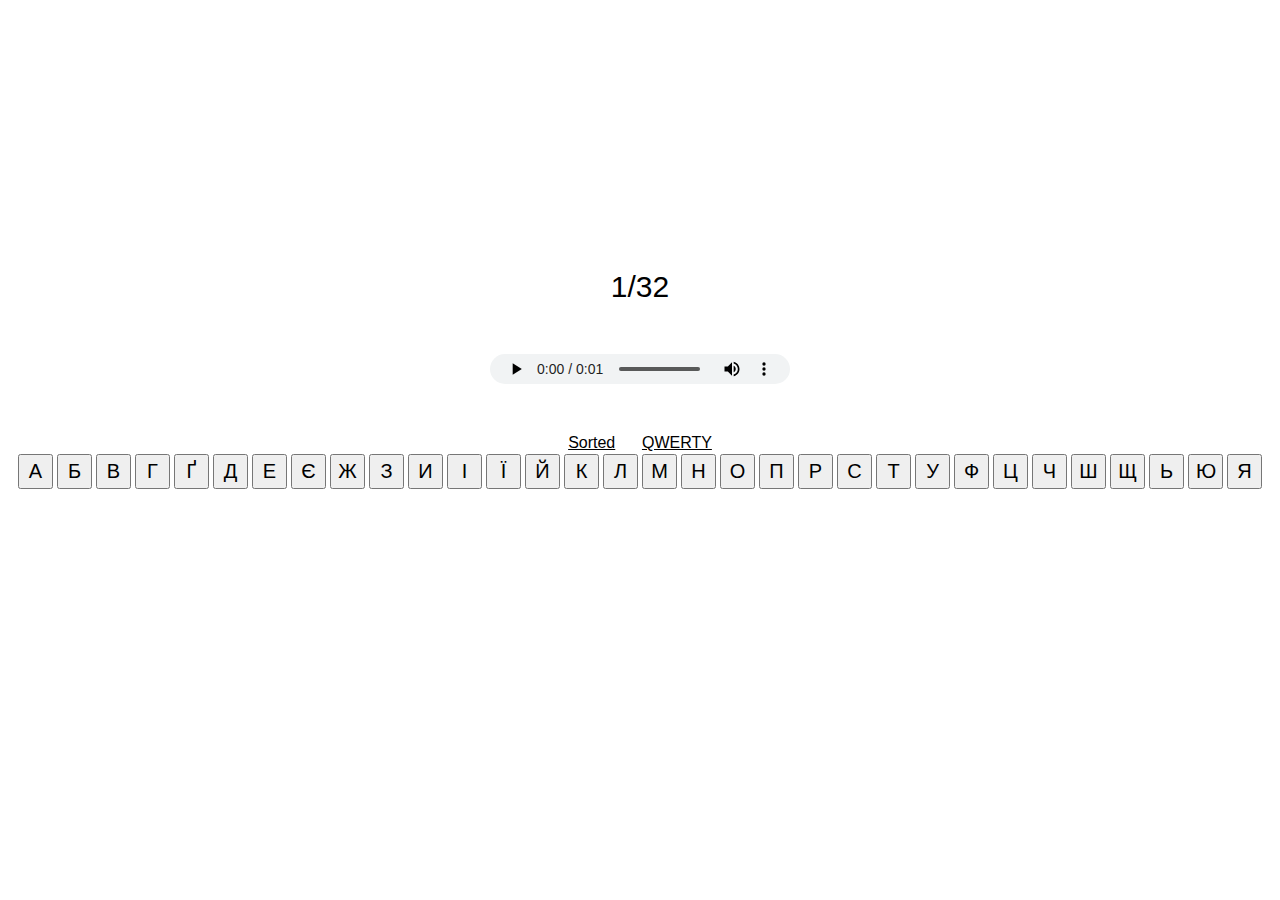
==== alphabet-training.html @ d9b8d79e "qwerty and errors" ====
<!DOCTYPE>
<html>
<head>
<meta charset="utf-8"/>
<title>Alphabet Training</title>
<style>
  html, body {
    margin: 0; background: white; font-family:helvetica; text-align:center }
  body { position: absolute; top:30%; width: 100% }
  input[type=button] { font-size:20px; width:35px; height:35px; margin:2px }
  div { text-align:center }
  #progress { font-size: 30px }
  #audio { margin: 50px 0 }
  audio { width:300px; height: 30px }
  #type a { color:#000000 }
  #type a:visited { color:#000000 }
</style>
</head>
<body>
<div id="progress">1/100</div>
<div id="audio"><br/></div>
<div id="type">
  <a href="#" onclick="set_sorted_alphabet()">Sorted</a>
  &nbsp;&nbsp;&nbsp;&nbsp;
  <a href="#" onclick="set_qwerty_alphabet()">QWERTY</a>
</div>
<div id="answers"></div>
<script type="text/javascript">
function shuffle(arr) {
  var shuffled = arr.slice(0); // Copy

  // Fisher-Yates
  for (var i = shuffled.length - 1; i > 1; --i) {
    j = Math.floor(Math.random() * i);
    var x = shuffled[i];
    shuffled[i] = shuffled[j];
    shuffled[j] = x;
  }
  return shuffled;
};

var sorted_alphabet = [
  "А","Б","В","Г","Ґ","Д","Е","Є","Ж","З","И","І","Ї","Й","К","Л","М","Н","О",
  "П","Р","С","Т","У","Ф","Ц","Ч","Ш","Щ","Ь","Ю","Я"];

var qwerty_alphabet = [
  ["Й","Ц","У","К","Е","Н","Г","Ш","Щ","З","Х","Ї"],
  ["Ф","І","В","А","П","Р","О","Л","Д","Ж","Є","Ґ"],
  ["Я","Ч","С","М","И","Т","Ь","Б","Ю"]
];

var alphabet = shuffle(sorted_alphabet);
var length = alphabet.length;

var progress = document.getElementById("progress");
var audio = document.getElementById("audio");
var answers = document.getElementById("answers");

function clear_answers() {
  while (answers.hasChildNodes()) {
    answers.removeChild(answers.lastChild);
  }
}

function add_answers(list) {
  for (var i = 0; i < list.length; ++i) {
    var letter = list[i];
    var answer = document.createElement("input");
    answer.setAttribute("onclick", "guess(\"" + letter + "\");");
    answer.setAttribute("type", "button");
    answer.setAttribute("value", letter);
    answers.appendChild(answer);
  }
}

function set_sorted_alphabet() {
  clear_answers();
  add_answers(sorted_alphabet);
}

function set_qwerty_alphabet() {
  clear_answers();
  add_answers(qwerty_alphabet[0]);
  var br = document.createElement("br");
  answers.appendChild(br);
  add_answers(qwerty_alphabet[1]);
  var br = document.createElement("br");
  answers.appendChild(br);
  add_answers(qwerty_alphabet[2]);
}

var current = 0;
var score = 0;
var errors = [];

function show() {
  progress.innerHTML = (current + 1) + "/" + length;
  var audioElement = document.createElement("audio");
  audioElement.setAttribute("controls", "");
  var audioSourceElement = document.createElement("source");
  audioSourceElement.setAttribute("type", "audio/ogg");
  audioSourceElement.setAttribute("src",
    "audio/Uk-ua-male-alphabet-" + alphabet[current].toLowerCase() + ".ogg");
  audioElement.appendChild(audioSourceElement);
  audio.appendChild(audioElement);
  audio.removeChild(audio.firstChild);
}

function guess(letter) {
  if (letter == alphabet[current]) {
    ++score;
  } else {
    errors.push([ alphabet[current], letter ]);
  }

  ++current;
  if (current === length) {
    var pct = score / length * 100;
    var summary = "You got " + pct + "% correct!<br/><br/>"
    summary += "<table align=\"center\"><thead>";
    summary += "<td colspan=\"2\">Letter</td><td colspan=\"2\">Guess</td>";
    summary += "</thead><tbody>"
    for (var i = 0; i < errors.length; ++i) {
      row = "<tr>";
      row += "<td>" + errors[i][0] + "</td>";
      row += "<td><audio controls><source type=\"audio/ogg\" src=\"audio/";
      row += "Uk-ua-male-alphabet-" + errors[i][0].toLowerCase() + ".ogg"
      row += "\"/></audio>";
      row += "<td>" + errors[i][1] + "</td>";
      row += "<td><audio controls><source type=\"audio/ogg\" src=\"audio/";
      row += "Uk-ua-male-alphabet-" + errors[i][1].toLowerCase() + ".ogg"
      row += "\"/></audio>";
      row += "</tr>";
      summary += row;
    }
    summary += "</tbody></table>";
    document.body.innerHTML = summary;
  } else {
    show();
  }
}

show();
set_sorted_alphabet();
</script>
</body>
</html>
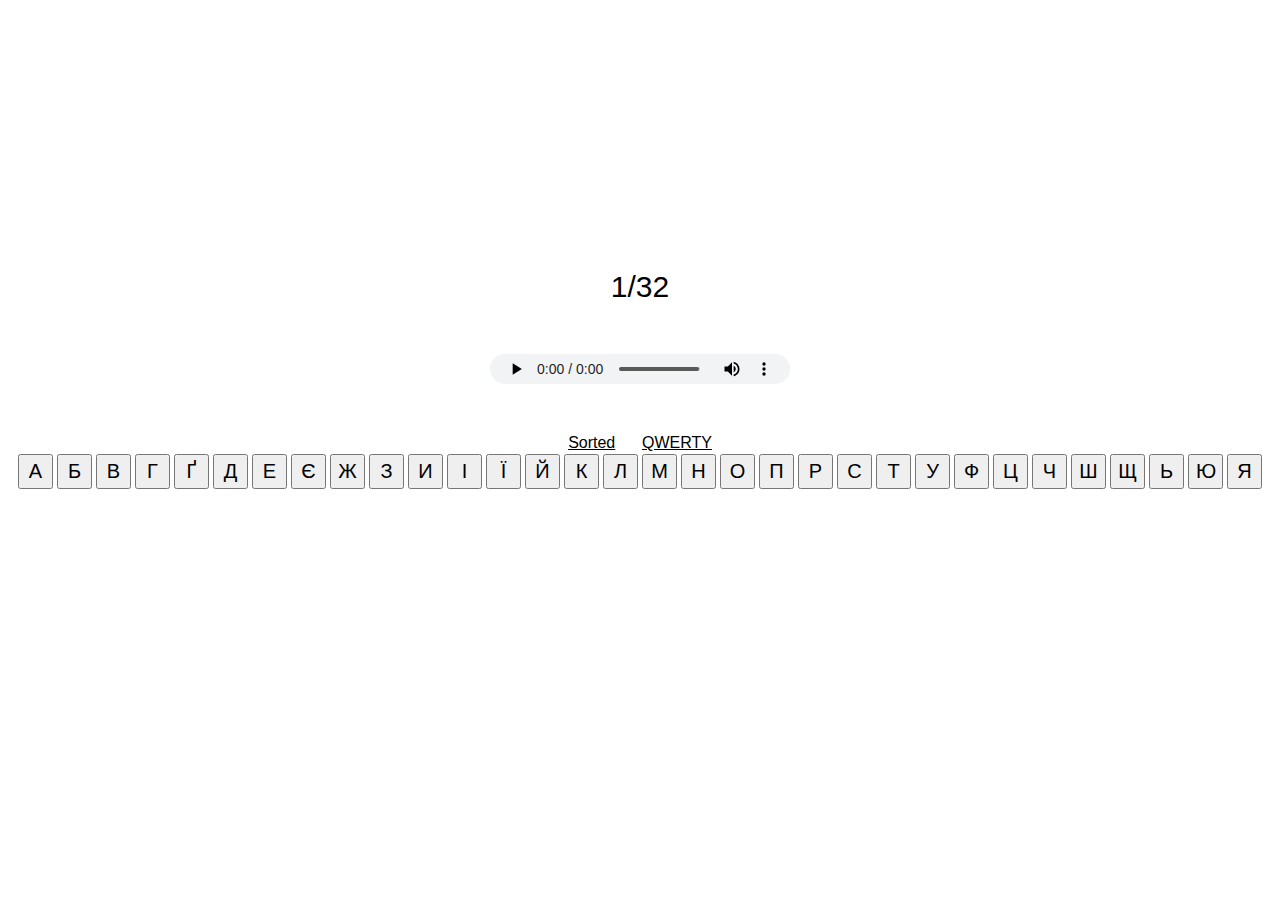
==== commit 865669a8: "autoplay" ====
--- a/alphabet-training.html
+++ b/alphabet-training.html
@@ -104,6 +104,7 @@
   audioElement.appendChild(audioSourceElement);
   audio.appendChild(audioElement);
   audio.removeChild(audio.firstChild);
+  audioElement.play();
 }
 
 function guess(letter) {
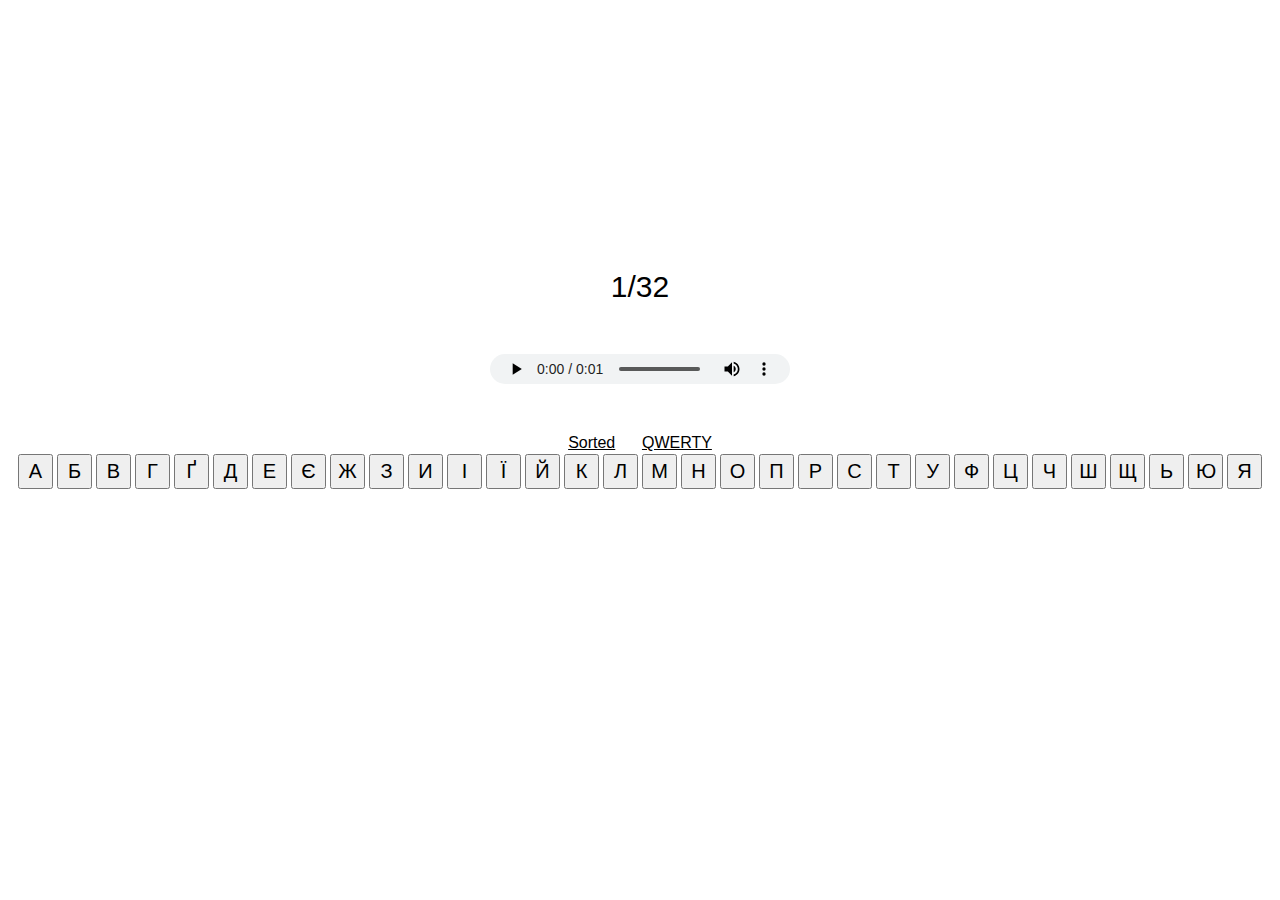
==== commit dc748453: "words" ====
--- a/alphabet-training.html
+++ b/alphabet-training.html
@@ -107,6 +107,28 @@
   audioElement.play();
 }
 
+function showErrors() {
+  var ret = "<br/><br/>"
+  ret += "<table align=\"center\"><thead>";
+  ret += "<td colspan=\"2\">Letter</td><td colspan=\"2\">Guess</td>";
+  ret += "</thead><tbody>"
+  for (var i = 0; i < errors.length; ++i) {
+    row = "<tr>";
+    row += "<td>" + errors[i][0] + "</td>";
+    row += "<td><audio controls><source type=\"audio/ogg\" src=\"audio/";
+    row += "Uk-ua-male-alphabet-" + errors[i][0].toLowerCase() + ".ogg"
+    row += "\"/></audio>";
+    row += "<td>" + errors[i][1] + "</td>";
+    row += "<td><audio controls><source type=\"audio/ogg\" src=\"audio/";
+    row += "Uk-ua-male-alphabet-" + errors[i][1].toLowerCase() + ".ogg"
+    row += "\"/></audio>";
+    row += "</tr>";
+    ret += row;
+  }
+  ret += "</tbody></table>";
+  return ret;
+}
+
 function guess(letter) {
   if (letter == alphabet[current]) {
     ++score;
@@ -117,24 +139,10 @@
   ++current;
   if (current === length) {
     var pct = score / length * 100;
-    var summary = "You got " + pct + "% correct!<br/><br/>"
-    summary += "<table align=\"center\"><thead>";
-    summary += "<td colspan=\"2\">Letter</td><td colspan=\"2\">Guess</td>";
-    summary += "</thead><tbody>"
-    for (var i = 0; i < errors.length; ++i) {
-      row = "<tr>";
-      row += "<td>" + errors[i][0] + "</td>";
-      row += "<td><audio controls><source type=\"audio/ogg\" src=\"audio/";
-      row += "Uk-ua-male-alphabet-" + errors[i][0].toLowerCase() + ".ogg"
-      row += "\"/></audio>";
-      row += "<td>" + errors[i][1] + "</td>";
-      row += "<td><audio controls><source type=\"audio/ogg\" src=\"audio/";
-      row += "Uk-ua-male-alphabet-" + errors[i][1].toLowerCase() + ".ogg"
-      row += "\"/></audio>";
-      row += "</tr>";
-      summary += row;
+    var summary = "You got " + pct + "% correct!";
+    if (score != length) {
+      summary += showErrors(); 
     }
-    summary += "</tbody></table>";
     document.body.innerHTML = summary;
   } else {
     show();
